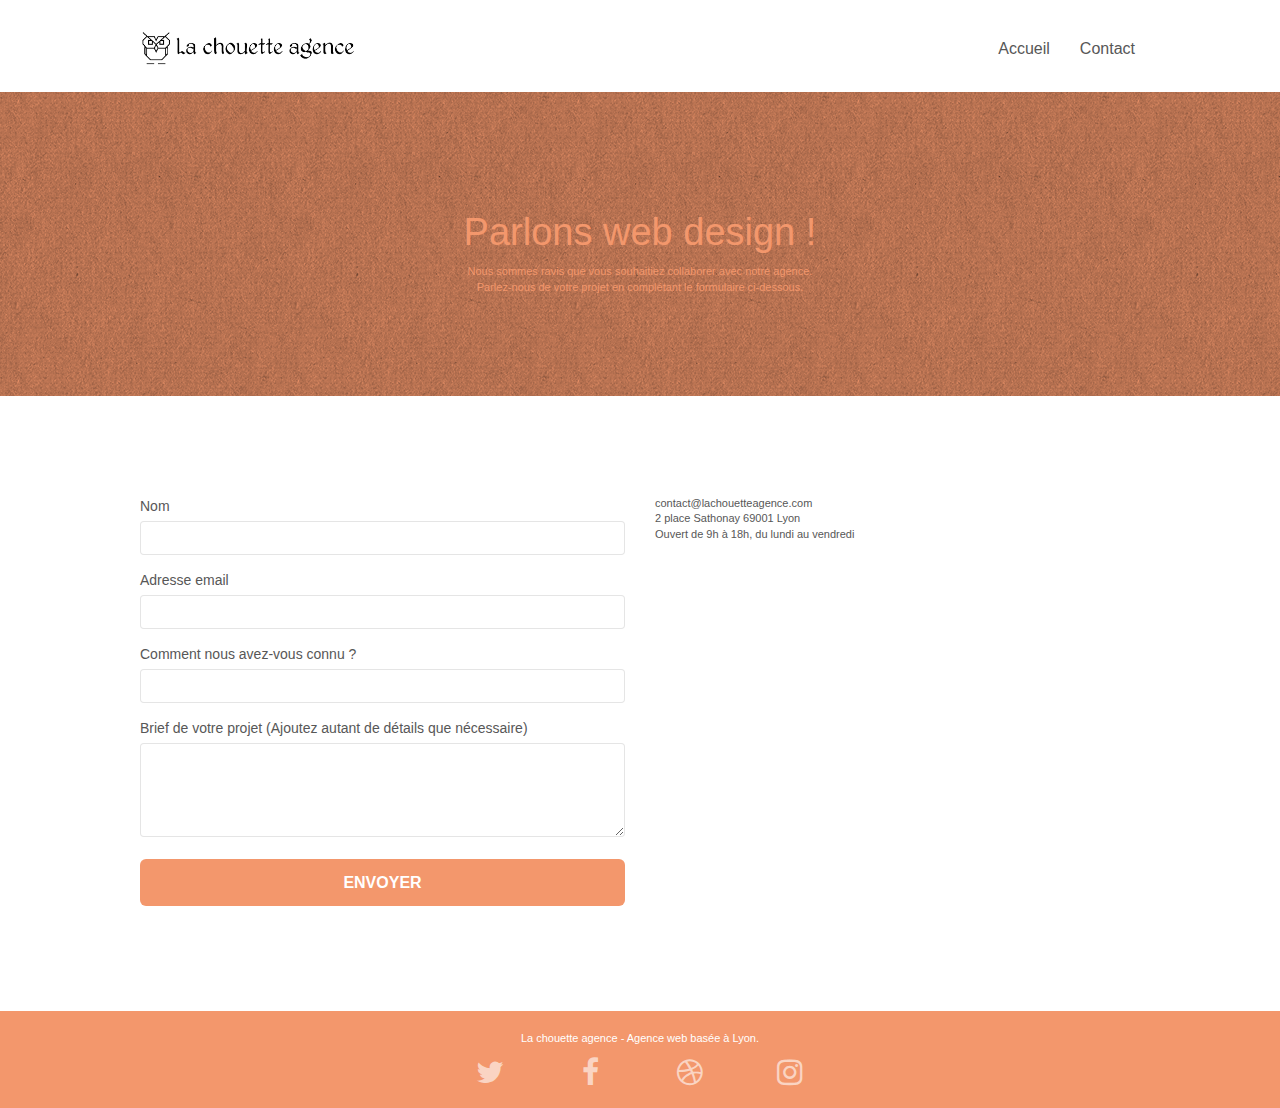
==== contact.html @ 4796e530 "P4 ready" ====
<!doctype html>
<html lang="fr">
<head>
    <meta charset="utf-8">
    <meta name="keywords" content="La chouette agence, Entreprise webdesign Lyon, agence web design lyon, creation de site web, creation de site internet, site internet, web design, conception de site internet, creation de site vitrine">
	<meta name="description" content="Nous sommes une entreprise de Web Design situé à Lyon - Des professionels du Web Design et Illutrations. Nous proposons le meilleur service à nos clients">
    <meta name="viewport" content="width=device-width, initial-scale=1.0, viewport-fit=cover">
    <link rel="shortcut icon" type="image/png" href="favicon.jpg">
	<link rel="stylesheet" type="text/css" href="./css/bootstrap.css">
	<link rel="stylesheet" type="text/css" href="style.css">
	<link rel="stylesheet" type="text/css" href="./css/font-awesome.css">
	<link rel="stylesheet" type="text/css" href="./css/et-line.css">
	<script src="./js/jquery-2.1.0.js"></script>
	<script src="./js/bootstrap.js"></script>
	<script src="./js/blocs.js"></script>
	<script src="./js/jquery.touchSwipe.js" defer></script>
	<script src="./js/gmaps.js"></script>
    <title>Acceuil - La Chouette Agence: Entreprise webdesign Lyon</title>
<!-- Analytics -->
 
<!-- Analytics END -->
    
</head>
<body>
<!-- Principal conteneur -->
<div class="page-container">
    
<!-- bloc-0 -->
<div class="bloc bgc-white l-bloc " id="bloc-0">
	<div class="container bloc-sm">
		<nav class="navbar row">
			<div class="navbar-header">
				<a class="navbar-brand" href="index.html"><img src="img/la-chouette-agence.png" alt="atlanta web design logo" height="40" /></a>
				<button id="nav-toggle" type="button" class="ui-navbar-toggle navbar-toggle" data-toggle="collapse" data-target=".navbar-1">
					<span class="sr-only">Toggle navigation</span><span class="icon-bar"></span><span class="icon-bar"></span><span class="icon-bar"></span>
				</button>
			</div>
			<div class="collapse navbar-collapse navbar-1 special-dropdown-nav">
				<ul class="site-navigation nav navbar-nav">
					<li>
						<a href="index.html">Accueil</a>
					</li>
					<li>
					</li>
					<li>
						<a href="contact.html">Contact</a>
					</li>
				</ul>
			</div>
		</nav>
	</div>
</div>
<!-- bloc-0 END -->

<!-- bloc-6 -->
<div class="bloc bg-dots-bg bg-repeat bgc-atomic-tangerine d-bloc bloc-bg-texture texture-paper" id="bloc-6">
	<div class="container bloc-lg">
		<div class="row">
			<div class="col-sm-12">
				<h1 class="text-center hero-bloc-text tc-white">
					Parlons web design !
				</h1>
				<p class="text-center mg-lg tc-white tight-width-whitespace">
					Nous sommes ravis que vous souhaitiez collaborer avec notre agence.<br>
					Parlez-nous de votre projet en complétant le formulaire ci-dessous.
				</p>
			</div>
		</div>
	</div>
</div>
<!-- bloc-6 END -->

<!-- bloc-7 -->
<div class="bloc bgc-white l-bloc" id="bloc-7">
	<div class="container bloc-lg">
		<div class="row">
			<div class="col-sm-6">
				<form id="form_1" novalidate success-msg="Your message has been sent." fail-msg="Sorry it seems that our mail server is not responding, Sorry for the inconvenience!">
					<div class="form-group">
						<label>
							Nom
						</label>
						<input id="name" class="form-control" required />
					</div>
					<div class="form-group">
						<label>
							Adresse email
						</label>
						<input id="email" class="form-control" type="email" required />
					</div>
					<div class="form-group">
						<label>
							Comment nous avez-vous connu ?
						</label>
						<input class="form-control" type="email" required id="input_504" />
					</div>
					<div class="form-group">
						<label>
							Brief de votre projet (Ajoutez autant de détails que nécessaire)<br>
						</label><textarea id="message" class="form-control" rows="4" cols="50" required></textarea>
					</div> 
					<button class="bloc-button btn btn-lg btn-block cta-hero btn-atomic-tangerine" type="submit">
						Envoyer
					</button>
				</form>
			</div>
			<div class="col-sm-6">
				<p>
					contact@lachouetteagence.com<br>2 place Sathonay 69001 Lyon<br>Ouvert de 9h à 18h, du lundi au vendredi<br>
				</p>
			</div>
		</div>
	</div>
</div>
<!-- bloc-7 END -->

<!-- ScrollToTop Button -->
<a class="bloc-button btn btn-d scrollToTop" onclick="scrollToTarget('1')"><span class="fa fa-chevron-up"></span></a>
<!-- ScrollToTop Button END-->


<!-- Footer - bloc-8 -->
<div class="bloc bgc-atomic-tangerine d-bloc" id="bloc-8">
	<div class="container bloc-sm">
		<div class="row">
			<div class="col-sm-12">
				<p class="text-center white">
					La chouette agence - Agence web basée à Lyon.<br>
				</p>
				<div class="row row-no-gutters social">
					<div class="col-sm-3">
						<div class="text-center">
							<a class="social" href="index.html"><span class="fa fa-twitter icon-md"></span></a>
						</div>
					</div>
					<div class="col-sm-3">
						<div class="text-center">
							<a class="social" href="index.html"><span class="fa fa-facebook icon-md"></span></a>
						</div>
					</div>
					<div class="col-sm-3">
						<div class="text-center">
							<a class="social" href="index.html"><span class="fa fa-dribbble icon-md"></span></a>
						</div>
					</div>
					<div class="col-sm-3">
						<div class="text-center">
							<a class="social" href="index.html"><span class="fa fa-instagram icon-md"></span></a>
						</div>
					</div>
				</div>
			</div>
		</div>
	</div>
</div>
<!-- Footer - bloc-8 END -->

</div>
<!-- Principal conteneur END -->
    

</body>
</html>
---- style.css ----
body {
    margin: 0;
    padding: 0;
    background: #FFF;
    overflow-x: hidden;
    -webkit-font-smoothing: antialiased;
    -moz-osx-font-smoothing: grayscale;
}
/* Mes ajouts */
.comment{
    font-weight: 600;
    font-style: italic;
}
.author{
    font-size: 1.6rem;
}
/* Mes ajouts */
a,
button {
    transition: all .3s ease-in-out;
}

a:hover {
    text-decoration: none;
    cursor: pointer;
}

#page-loading-blocs-notifaction {
    position: fixed;
    top: 0;
    bottom: 0;
    width: 100%;
    z-index: 100000;
    background: #FFFFFF url("img/pageload-spinner.gif") no-repeat center center;
}

.bloc {
    width: 100%;
    clear: both;
    background: 50% 50% no-repeat;
    padding: 0 50px;
    -webkit-background-size: cover;
    -moz-background-size: cover;
    -o-background-size: cover;
    background-size: cover;
    position: relative;
}

.bloc .container {
    padding-left: 0;
    padding-right: 0;
}

.bloc-lg {
    padding: 100px 50px;
}

.bloc-md {
    padding: 50px;
}

.bloc-sm {
    padding: 20px 50px;
}

.bg-center,
.bg-l-edge,
.bg-r-edge,
.bg-t-edge,
.bg-b-edge,
.bg-tl-edge,
.bg-bl-edge,
.bg-tr-edge,
.bg-br-edge,
.bg-repeat {
    -webkit-background-size: auto!important;
    -moz-background-size: auto!important;
    -o-background-size: auto!important;
    background-size: auto!important;
}

.bg-repeat {
    background: repeat;
}

.bg-t-edge {
    background: top no-repeat;
}

.bloc-bg-texture::before {
    content: "";
    background-size: 2px 2px;
    position: absolute;
    top: 0;
    bottom: 0;
    left: 0;
    right: 0;
}

.texture-paper::before {
    background: url("img/texture-paper.png");
    background-size: 280px 280px;
}

.b-parallax {
    background-attachment: fixed;
}

.d-bloc {
    color: rgba(255, 255, 255, .7);
}

.d-bloc button:hover {
    color: rgba(255, 255, 255, .9);
}

.d-bloc .icon-round,
.d-bloc .icon-square,
.d-bloc .icon-rounded,
.d-bloc .icon-semi-rounded-a,
.d-bloc .icon-semi-rounded-b {
    border-color: rgba(255, 255, 255, .9);
}

.d-bloc .divider-h span {
    border-color: rgba(255, 255, 255, .2);
}

.d-bloc .a-btn,
.d-bloc .navbar a,
.d-bloc .navbar-brand,
.d-bloc a .icon-sm,
.d-bloc a .icon-md,
.d-bloc a .icon-lg,
.d-bloc a .icon-xl,
.d-bloc h1 a,
.d-bloc h2 a,
.d-bloc h3 a,
.d-bloc h4 a,
.d-bloc h5 a,
.d-bloc h6 a,
.d-bloc p a {
    color: rgba(255, 255, 255, .6);
}

.d-bloc .a-btn:hover,
.d-bloc .navbar a:hover,
.d-bloc .navbar-brand:hover,
.d-bloc a:hover .icon-sm,
.d-bloc a:hover .icon-md,
.d-bloc a:hover .icon-lg,
.d-bloc a:hover .icon-xl,
.d-bloc h1 a:hover,
.d-bloc h2 a:hover,
.d-bloc h3 a:hover,
.d-bloc h4 a:hover,
.d-bloc h5 a:hover,
.d-bloc h6 a:hover,
.d-bloc p a:hover {
    color: rgba(255, 255, 255, 1);
}

.d-bloc .navbar-toggle .icon-bar {
    background: rgba(255, 255, 255, 1);
}

.d-bloc .btn-wire,
.d-bloc .btn-wire:hover {
    color: rgba(255, 255, 255, 1);
    border-color: rgba(255, 255, 255, 1);
}

.d-bloc .panel {
    color: rgba(0, 0, 0, .5);
}

.d-bloc .panel button:hover {
    color: rgba(0, 0, 0, .7);
}

.d-bloc .panel icon {
    border-color: rgba(0, 0, 0, .7);
}

.d-bloc .panel .divider-h span {
    border-color: rgba(0, 0, 0, .1);
}

.d-bloc .panel .a-btn {
    color: rgba(0, 0, 0, .6);
}

.d-bloc .panel .a-btn:hover {
    color: rgba(0, 0, 0, 1);
}

.d-bloc .panel .btn-wire,
.d-bloc .panel .btn-wire:hover {
    color: rgba(0, 0, 0, .7);
    border-color: rgba(0, 0, 0, .3);
}

.d-bloc .panel,
.l-bloc {
    color: rgba(0, 0, 0, .5);
}

.d-bloc .panel button:hover,
.l-bloc button:hover {
    color: rgba(0, 0, 0, .7);
}

.l-bloc .icon-round,
.l-bloc .icon-square,
.l-bloc .icon-rounded,
.l-bloc .icon-semi-rounded-a,
.l-bloc .icon-semi-rounded-b {
    border-color: rgba(0, 0, 0, .7);
}

.d-bloc .panel .divider-h span,
.l-bloc .divider-h span {
    border-color: rgba(0, 0, 0, .1);
}

.d-bloc .panel .a-btn,
.l-bloc .a-btn,
.l-bloc .navbar a,
.l-bloc .navbar-brand,
.l-bloc a .icon-sm,
.l-bloc a .icon-md,
.l-bloc a .icon-lg,
.l-bloc a .icon-xl,
.l-bloc h1 a,
.l-bloc h2 a,
.l-bloc h3 a,
.l-bloc h4 a,
.l-bloc h5 a,
.l-bloc h6 a,
.l-bloc p a {
    color: rgba(0, 0, 0, .6);
}

.d-bloc .panel .a-btn:hover,
.l-bloc .a-btn:hover,
.l-bloc .navbar a:hover,
.l-bloc .navbar-brand:hover,
.l-bloc a:hover .icon-sm,
.l-bloc a:hover .icon-md,
.l-bloc a:hover .icon-lg,
.l-bloc a:hover .icon-xl,
.l-bloc h1 a:hover,
.l-bloc h2 a:hover,
.l-bloc h3 a:hover,
.l-bloc h4 a:hover,
.l-bloc h5 a:hover,
.l-bloc h6 a:hover,
.l-bloc p a:hover {
    color: rgba(0, 0, 0, 1);
}

.l-bloc .navbar-toggle .icon-bar {
    color: rgba(0, 0, 0, .6);
}

.d-bloc .panel .btn-wire,
.d-bloc .panel .btn-wire:hover,
.l-bloc .btn-wire,
.l-bloc .btn-wire:hover {
    color: rgba(0, 0, 0, .7);
    border-color: rgba(0, 0, 0, .3);
}

.voffset {
    margin-top: 30px;
}

.voffset-lg {
    margin-top: 80px;
}

.row-no-gutters {
    margin-right: 0;
    margin-left: 0;
}

.row.row-no-gutters > [class^="col-"],
.row.row-no-gutters > [class*=" col-"] {
    padding-right: 0;
    padding-left: 0;
}

#bloc-1-hero h1 {
    font-size: 32px;
}

.navbar {
    margin-bottom: 0;
    z-index: 1;
}

.navbar-brand {
    height: auto;
    padding: 3px 15px;
    font-size: 25px;
    font-weight: normal;
    font-weight: 600;
    line-height: 44px;
}

.navbar-brand img {
    max-height: 200px;
    margin: 0 5px 0 0;
    display: inline;
}

.navbar-brand img[src$=svg] {
    min-width: 100px;
}

.nav-center .navbar-brand img {
    margin: 0;
}

.navbar .nav {
    padding-top: 2px;
    margin-right: -16px;
    float: right;
    z-index: 1;
}

.nav > li {
    float: left;
    margin-top: 4px;
    font-size: 16px;
}

.navbar-nav .open .dropdown-menu > li > a {
    text-align: inherit;
}

.nav > li a:hover,
.nav > li a:focus {
    background: transparent;
}

.navbar-toggle {
    margin: 10px 10px 0 0;
    border: 0px;
}

.navbar-toggle:hover {
    background: transparent!important;
}

.navbar-toggle .icon-bar {
    background-color: rgba(0, 0, 0, .5);
    width: 26px;
}

.nav-invert .navbar .nav {
    float: left;
}

.nav-invert .navbar-header,
.nav-invert .navbar-brand {
    float: right;
    position: relative;
    z-index: 2;
}

@media (min-width: 768px) {
    .site-navigation {
        position: absolute;
        top: 50%;
        right: 20px;
        transform: translate(0, -50%);
        -webkit-transform: translateY(-50%);
    }
    .nav > li .dropdown-menu a,
    .nav > li .dropdown-menu a:hover {
        color: #484848;
    }
    .nav-invert .site-navigation {
        left: 0;
        right: 0;
    }
    .nav-center {
        text-align: center;
    }
    .nav-center .navbar-header {
        width: 100%;
    }
    .nav-center .navbar-header,
    .nav-center .navbar-brand,
    .nav-center .nav > li {
        float: none;
        display: inline-block;
    }
    .nav-center .site-navigation {
        position: relative;
        width: 100%;
        right: 0;
        margin-right: 0px;
        margin-top: 20px;
    }
    .nav-center.mini-nav .navbar-toggle {
        float: none;
        margin: 10px auto 0;
    }
}

.nav > li > .dropdown a {
    background: none!important;
    display: block;
    padding: 14px 15px;
}

nav .caret {
    margin: 0 5px;
}

.dropdown-menu .dropdown-menu {
    top: -8px;
    left: 100%;
}

.dropdown-menu .dropmenu-flow-right {
    top: 100%;
    left: 0;
    margin-left: -1px;
    border-top-left-radius: 0;
    border-top-right-radius: 0;
}

.dropdown-menu .dropdown span {
    border: 4px solid black;
    border-top-color: transparent;
    border-right-color: transparent;
    border-bottom-color: transparent;
    margin: 6px -5px 0 0!important;
    float: right;
}

.mg-md {
    margin-top: 10px;
    margin-bottom: 20px;
}

.mg-lg {
    margin-top: 10px;
    margin-bottom: 40px;
}

.btn {
    margin: 0 5px 5px 0;
}

.btn.pull-right {
    margin: 0 0 5px 5px;
}

.btn-d,
.btn-d:hover,
.btn-d:focus {
    color: #FFF;
    background: rgba(0, 0, 0, .3);
}

button {
    outline: none!important;
}

.btn-rd {
    border-radius: 40px;
}

.btn-clean {
    border: 1px solid rgba(0, 0, 0, .08);
    border-bottom-color: rgba(0, 0, 0, .1);
    text-shadow: 0 1px 0 rgba(0, 0, 1, .1);
    box-shadow: 0 1px 3px rgba(0, 0, 1, .25), inset 0 1px 0 0 rgba(255, 255, 255, .15);
}

.icon-md {
    font-size: 30px!important;
}

.icon-lg {
    font-size: 60px!important;
}

.sm-shadow {
    text-shadow: 0 1px 2px rgba(0, 0, 0, .3);
}

.panel-sq,
.panel-sq .panel-heading,
.panel-sq .panel-footer {
    border-radius: 0;
}

.panel-rd {
    border-radius: 30px;
}

.panel-rd .panel-heading {
    border-radius: 29px 29px 0 0;
}

.panel-rd .panel-footer {
    border-radius: 0 0 29px 29px;
}

.form-control {
    border-color: rgba(0, 0, 0, .1);
    box-shadow: none;
}

.scrollToTop {
    width: 40px;
    height: 40px;
    position: fixed;
    bottom: 20px;
    right: 20px;
    opacity: 0;
    z-index: 500;
    transition: all .3s ease-in-out;
}

.scrollToTop span {
    margin-top: 6px;
}

.showScrollTop {
    font-size: 14px;
    opacity: 1;
}

a[data-lightbox] {
    position: relative;
    display: block;
    text-align: center;
}

a[data-lightbox]:hover::before {
    content: "+";
    font-family: "HelveticaNeue-Light", "Helvetica Neue Light", "Helvetica Neue", Helvetica, Arial;
    font-size: 32px;
    width: 50px;
    height: 50px;
    margin-left: -25px;
    border-radius: 50%;
    background: rgba(0, 0, 0, .6);
    color: #FFF;
    font-weight: 100;
    z-index: 1;
    position: absolute;
    top: 50%;
    transform: translateY(-50%);
    -webkit-transform: translateY(-50%);
}

a[data-lightbox]:hover img {
    opacity: 0.6;
    -webkit-animation-fill-mode: none;
    animation-fill-mode: none;
}

#lightbox-modal {
    display: flex;
    align-items: center;
}

#lightbox-modal .modal-dialog {
    width: 90%;
    max-width: 900px;
    margin: 0 auto 0;
}

#lightbox-modal .modal-dialog img {
    max-height: 90vh;
    margin: 0 auto;
}

.lightbox-caption {
    padding: 20px;
    color: #FFF;
    background: rgba(0, 0, 0, .5);
    position: absolute;
    left: 15px;
    right: 15px;
    bottom: 5px;
}

.close-lightbox {
    color: #FFF;
    font-size: 30px;
    position: absolute;
    top: 20px;
    right: 20px;
    z-index: 20;
    background: rgba(0, 0, 0, .5);
    border: none;
    line-height: 30px;
    padding: 0 9px 5px;
    opacity: 0.3;
}

.close-lightbox:hover,
.next-lightbox:hover,
.prev-lightbox:hover {
    opacity: 1.0;
    color: #FFF;
}

.next-lightbox,
.prev-lightbox {
    font-size: 20px;
    color: rgba(255, 255, 255, .9);
    background: rgba(0, 0, 0, .5);
    transition: all .2s ease-in-out;
    position: absolute;
    top: 45%;
    z-index: 1;
    opacity: 0.4;
}

.next-lightbox {
    padding: 6px 8px 1px 13px;
    right: 25px;
}

.prev-lightbox {
    padding: 6px 13px 1px 10px;
    left: 25px;
}

.snapshot-lb .modal-body {
    padding-bottom: 45px;
}

.snapshot-lb .lightbox-caption {
    padding: 0;
    color: rgba(0, 0, 0, .5);
    background: none;
}

h1,
h2,
h3,
h4,
h5,
h6,
p,
label,
.btn,
a {
    font-family: "helvetica";
    font-weight: 400;
    color: #575757!important;
}

.container {
    max-width: 1000px;
}

.hero-bloc-text {
    font-size: 38px;
}

.hero-bloc-text-sub {
    font-size: 36px;
}

.statement-bloc-text {
    line-height: 26px;
    font-style: italic;
    font-size: 20px;
    text-align: center;
    font-weight: lighter;
    max-width: 520px;
    margin: auto auto auto auto;
}

p {
    font-size: 11px;
}

.tight-width-whitespace {
    max-width: 600px;
    margin: auto auto auto auto;
}

.h1 {
    font-size: 20px;
    font-family: "Open Sans";
}

.cta-hero {
    margin-top: 22px;
    color: #FFFFFF!important;
    text-transform: uppercase;
    padding: 12px 28px 12px 28px;
    font-size: 16px;
    font-weight: 700;
}

.social {
    max-width: 400px;
    margin: auto auto auto auto;
}

h2 {
    font-size: 22px;
    line-height: 1.4em;
}

h3 {
    font-size: 15px;
    text-transform: uppercase;
    font-weight: 700;
    color: #333333!important;
}

.med-width-whitespace {
    max-width: 800px;
    margin: auto auto auto auto;
    box-shadow: 0px 0px 0px #000000;
}

h1 {
    color: #333333!important;
}

h4 {
    color: #333333!important;
}

.icons {
    margin-bottom: 14px;
    margin-top: 24px;
}

.white {
    color: #FFFFFF!important;
}

.portfolio-thumb {
    margin-bottom: 24px;
}

.portfolio-row {
    margin-bottom: 44px;
    margin-top: 50px;
}

.avatar {
    box-shadow: 0px 4px 9px rgba(0, 0, 0, 0.3);
}

.black-background {
    background-color: rgba(165, 147, 99, 0.7);
    padding: 40px 40px 40px 40px;
}

.bold-link {
    font-weight: 900;
    text-decoration: underline!important;
}

.bgc-white {
    background-color: #FFFFFF;
}

.bgc-dark-slate-blue {
    background-color: #364577;
}

.bgc-atomic-tangerine {
    background-color: #F3976C;
}

.tc-white {
    color: #F3976C!important;
}

.btn-atomic-tangerine {
    background: #F3976C;
    color: #FFFFFF!important;
}

.btn-atomic-tangerine:hover {
    background: #c27956!important;
    color: #FFFFFF!important;
}

.ltc-white {
    color: #FFFFFF!important;
}

.ltc-white:hover {
    color: #cccccc!important;
}

.ltc-atomic-tangerine {
    color: #F3976C!important;
}

.ltc-atomic-tangerine:hover {
    color: #c27956!important;
}

.icon-dark-slate-blue {
    color: #364577!important;
    border-color: #364577!important;
}

.bg-dots-bg {
    background-image: url("img/dots-bg.png");
}

.bg-lines-h2-bg {
    background-image: url("img/lines-h2-bg.png");
}

.bg-banniere {
    background-image: url("img/la-chouette-agence-banniere-min.jpg");
}

.bg-presentation {
    background-image: url("img/image-de-presentation-min.jpg");
}

@media (max-width: 1024px) {
    .bloc {
        padding-left: 20px;
        padding-right: 20px;
    }
    .bloc.full-width-bloc,
    .bloc-tile-2.full-width-bloc .container,
    .bloc-tile-3.full-width-bloc .container,
    .bloc-tile-4.full-width-bloc .container {
        padding-left: 0;
        padding-right: 0;
    }
}

@media (max-width: 992px) and (min-width: 768px) {
    .navbar .nav {
        max-width: 80%
    }
    .nav-center.navbar .nav {
        max-width: 100%
    }
}

@media only screen and (min-device-width: 768px) and (max-device-width: 1024px) and (orientation: landscape) {
    .b-parallax {
        background-attachment: scroll;
    }
}

@media only screen and (min-device-width: 1024px) and (max-device-width: 1366px) and (-webkit-min-device-pixel-ratio: 1.5) {
    .b-parallax {
        background-attachment: scroll;
    }
}

@media (max-width: 991px) {
    .container {
        width: 100%;
    }
    .b-parallax {
        background-attachment: scroll;
    }
    .page-container,
    #hero-bloc {
        overflow-x: hidden;
        position: relative;
    }
    .bloc {
        padding-left: constant(safe-area-inset-left);
        padding-right: constant(safe-area-inset-right);
    }
    .bloc-group,
    .bloc-group .bloc {
        display: block;
        width: 100%;
    }
    .bloc-fill-screen .fill-bloc-top-edge,
    .bloc-fill-screen .fill-bloc-bottom-edge {
        padding: 0 20px;
        padding-left: constant(safe-area-inset-left);
        padding-right: constant(safe-area-inset-right);
    }
}

@media (max-width: 767px) {
    .page-container {
        overflow-x: hidden;
        position: relative;
    }
    h1,
    h2,
    h3,
    h4,
    h5,
    h6,
    p,
    #disqus_thread {
        padding-left: 10px!important;
        padding-right: 10px!important;
    }
    .b-parallax {
        background-attachment: scroll;
    }
    .navbar .nav {
        padding-top: 0;
        border-top: 1px solid rgba(0, 0, 0, .2);
        float: none!important;
    }
    .navbar.row {
        margin-left: 0;
        margin-right: 0;
    }
    .site-navigation {
        position: inherit;
        transform: none;
        -webkit-transform: none;
        -ms-transform: none;
    }
    .nav > li {
        margin-top: 0;
        border-bottom: 1px solid rgba(0, 0, 0, .1);
        background: rgba(0, 0, 0, .05);
        text-align: left;
        padding-left: 15px;
        width: 100%;
    }
    .nav > li:hover {
        background: rgba(0, 0, 0, .08);
    }
    .dropdown .dropdown a .caret {
        float: none;
        margin: 5px 0 0 10px!important;
        border: 4px solid black;
        border-bottom-color: transparent;
        border-right-color: transparent;
        border-left-color: transparent;
    }
    #hero-bloc .navbar .nav {
        background: rgba(0, 0, 0, .8);
    }
    #hero-bloc .navbar .nav a {
        color: rgba(255, 255, 255, .6);
    }
    .hero {
        padding: 50px 0;
    }
    .hero-nav {
        left: -1px;
        right: -1px;
    }
    .navbar-collapse {
        padding: 0;
        overflow-x: hidden;
        -webkit-box-shadow: none;
        box-shadow: none;
    }
    .navbar-brand img {
        max-height: 40px;
        width: auto;
    }
    .nav-invert .navbar-header {
        float: none;
        width: 100%;
    }
    .nav-invert .navbar-toggle {
        float: left;
        margin-left: 10px;
    }
    .bloc {
        padding-left: 0;
        padding-right: 0;
    }
    .bloc-xxl,
    .bloc-xl,
    .bloc-lg {
        padding: 40px 0;
    }
    .bloc-sm,
    .bloc-md {
        padding-left: 0;
        padding-right: 0;
    }
    .bloc-tile-2 .container,
    .bloc-tile-3 .container,
    .bloc-tile-4 .container,
    .bloc-fill-screen .fill-bloc-top-edge,
    .bloc-fill-screen .fill-bloc-bottom-edge {
        padding-left: 0;
        padding-right: 0;
    }
    .a-block {
        padding: 0 10px;
    }
    .btn-dwn {
        display: none;
    }
    .voffset {
        margin-top: 5px;
    }
    .voffset-md {
        margin-top: 20px;
    }
    .voffset-lg {
        margin-top: 30px;
    }
    form {
        padding: 5px;
    }
    .close-lightbox {
        display: inline-block;
    }
    .blocsapp-device-iphone5 {
        background-size: 216px 425px;
        padding-top: 60px;
        width: 216px;
        height: 425px;
    }
    .blocsapp-device-iphone5 img {
        width: 180px;
        height: 320px;
    }
}

@media (max-width: 400px) {
    .bloc {
        padding-left: 0;
        padding-right: 0;
    }
}

@media (max-width: 767px) {
    .bloc-mob-center-text {
        text-align: center;
    }
}
---- css/et-line.css ----
@font-face {
    font-family: et-line;
    src: url(../fonts/et-line.eot);
    src: url(../fonts/et-line.eot?#iefix) format('embedded-opentype'), url(../fonts/et-line.woff) format('woff'), url(../fonts/et-line.ttf) format('truetype'), url(../fonts/et-line.svg#et-line) format('svg');
    font-weight: 400;
    font-style: normal
}

.et-icon-adjustments,
.et-icon-alarmclock,
.et-icon-anchor,
.et-icon-aperture,
.et-icon-attachment,
.et-icon-bargraph,
.et-icon-basket,
.et-icon-beaker,
.et-icon-bike,
.et-icon-book-open,
.et-icon-briefcase,
.et-icon-browser,
.et-icon-calendar,
.et-icon-camera,
.et-icon-caution,
.et-icon-chat,
.et-icon-circle-compass,
.et-icon-clipboard,
.et-icon-clock,
.et-icon-cloud,
.et-icon-compass,
.et-icon-desktop,
.et-icon-dial,
.et-icon-document,
.et-icon-documents,
.et-icon-download,
.et-icon-dribbble,
.et-icon-edit,
.et-icon-envelope,
.et-icon-expand,
.et-icon-facebook,
.et-icon-flag,
.et-icon-focus,
.et-icon-gears,
.et-icon-genius,
.et-icon-gift,
.et-icon-global,
.et-icon-globe,
.et-icon-googleplus,
.et-icon-grid,
.et-icon-happy,
.et-icon-hazardous,
.et-icon-heart,
.et-icon-hotairballoon,
.et-icon-hourglass,
.et-icon-key,
.et-icon-laptop,
.et-icon-layers,
.et-icon-lifesaver,
.et-icon-lightbulb,
.et-icon-linegraph,
.et-icon-linkedin,
.et-icon-lock,
.et-icon-magnifying-glass,
.et-icon-map,
.et-icon-map-pin,
.et-icon-megaphone,
.et-icon-mic,
.et-icon-mobile,
.et-icon-newspaper,
.et-icon-notebook,
.et-icon-paintbrush,
.et-icon-paperclip,
.et-icon-pencil,
.et-icon-phone,
.et-icon-picture,
.et-icon-pictures,
.et-icon-piechart,
.et-icon-presentation,
.et-icon-pricetags,
.et-icon-printer,
.et-icon-profile-female,
.et-icon-profile-male,
.et-icon-puzzle,
.et-icon-quote,
.et-icon-recycle,
.et-icon-refresh,
.et-icon-ribbon,
.et-icon-rss,
.et-icon-sad,
.et-icon-scissors,
.et-icon-scope,
.et-icon-search,
.et-icon-shield,
.et-icon-speedometer,
.et-icon-strategy,
.et-icon-streetsign,
.et-icon-tablet,
.et-icon-target,
.et-icon-telescope,
.et-icon-toolbox,
.et-icon-tools,
.et-icon-tools-2,
.et-icon-trophy,
.et-icon-tumblr,
.et-icon-twitter,
.et-icon-upload,
.et-icon-video,
.et-icon-wallet,
.et-icon-wine {
    font-family: et-line;
    speak: none;
    font-style: normal;
    font-weight: 400;
    font-variant: normal;
    text-transform: none;
    line-height: 1;
    -webkit-font-smoothing: antialiased;
    -moz-osx-font-smoothing: grayscale;
    display: inline-block
}

.et-icon-mobile:before {
    content: "\e000"
}

.et-icon-laptop:before {
    content: "\e001"
}

.et-icon-desktop:before {
    content: "\e002"
}

.et-icon-tablet:before {
    content: "\e003"
}

.et-icon-phone:before {
    content: "\e004"
}

.et-icon-document:before {
    content: "\e005"
}

.et-icon-documents:before {
    content: "\e006"
}

.et-icon-search:before {
    content: "\e007"
}

.et-icon-clipboard:before {
    content: "\e008"
}

.et-icon-newspaper:before {
    content: "\e009"
}

.et-icon-notebook:before {
    content: "\e00a"
}

.et-icon-book-open:before {
    content: "\e00b"
}

.et-icon-browser:before {
    content: "\e00c"
}

.et-icon-calendar:before {
    content: "\e00d"
}

.et-icon-presentation:before {
    content: "\e00e"
}

.et-icon-picture:before {
    content: "\e00f"
}

.et-icon-pictures:before {
    content: "\e010"
}

.et-icon-video:before {
    content: "\e011"
}

.et-icon-camera:before {
    content: "\e012"
}

.et-icon-printer:before {
    content: "\e013"
}

.et-icon-toolbox:before {
    content: "\e014"
}

.et-icon-briefcase:before {
    content: "\e015"
}

.et-icon-wallet:before {
    content: "\e016"
}

.et-icon-gift:before {
    content: "\e017"
}

.et-icon-bargraph:before {
    content: "\e018"
}

.et-icon-grid:before {
    content: "\e019"
}

.et-icon-expand:before {
    content: "\e01a"
}

.et-icon-focus:before {
    content: "\e01b"
}

.et-icon-edit:before {
    content: "\e01c"
}

.et-icon-adjustments:before {
    content: "\e01d"
}

.et-icon-ribbon:before {
    content: "\e01e"
}

.et-icon-hourglass:before {
    content: "\e01f"
}

.et-icon-lock:before {
    content: "\e020"
}

.et-icon-megaphone:before {
    content: "\e021"
}

.et-icon-shield:before {
    content: "\e022"
}

.et-icon-trophy:before {
    content: "\e023"
}

.et-icon-flag:before {
    content: "\e024"
}

.et-icon-map:before {
    content: "\e025"
}

.et-icon-puzzle:before {
    content: "\e026"
}

.et-icon-basket:before {
    content: "\e027"
}

.et-icon-envelope:before {
    content: "\e028"
}

.et-icon-streetsign:before {
    content: "\e029"
}

.et-icon-telescope:before {
    content: "\e02a"
}

.et-icon-gears:before {
    content: "\e02b"
}

.et-icon-key:before {
    content: "\e02c"
}

.et-icon-paperclip:before {
    content: "\e02d"
}

.et-icon-attachment:before {
    content: "\e02e"
}

.et-icon-pricetags:before {
    content: "\e02f"
}

.et-icon-lightbulb:before {
    content: "\e030"
}

.et-icon-layers:before {
    content: "\e031"
}

.et-icon-pencil:before {
    content: "\e032"
}

.et-icon-tools:before {
    content: "\e033"
}

.et-icon-tools-2:before {
    content: "\e034"
}

.et-icon-scissors:before {
    content: "\e035"
}

.et-icon-paintbrush:before {
    content: "\e036"
}

.et-icon-magnifying-glass:before {
    content: "\e037"
}

.et-icon-circle-compass:before {
    content: "\e038"
}

.et-icon-linegraph:before {
    content: "\e039"
}

.et-icon-mic:before {
    content: "\e03a"
}

.et-icon-strategy:before {
    content: "\e03b"
}

.et-icon-beaker:before {
    content: "\e03c"
}

.et-icon-caution:before {
    content: "\e03d"
}

.et-icon-recycle:before {
    content: "\e03e"
}

.et-icon-anchor:before {
    content: "\e03f"
}

.et-icon-profile-male:before {
    content: "\e040"
}

.et-icon-profile-female:before {
    content: "\e041"
}

.et-icon-bike:before {
    content: "\e042"
}

.et-icon-wine:before {
    content: "\e043"
}

.et-icon-hotairballoon:before {
    content: "\e044"
}

.et-icon-globe:before {
    content: "\e045"
}

.et-icon-genius:before {
    content: "\e046"
}

.et-icon-map-pin:before {
    content: "\e047"
}

.et-icon-dial:before {
    content: "\e048"
}

.et-icon-chat:before {
    content: "\e049"
}

.et-icon-heart:before {
    content: "\e04a"
}

.et-icon-cloud:before {
    content: "\e04b"
}

.et-icon-upload:before {
    content: "\e04c"
}

.et-icon-download:before {
    content: "\e04d"
}

.et-icon-target:before {
    content: "\e04e"
}

.et-icon-hazardous:before {
    content: "\e04f"
}

.et-icon-piechart:before {
    content: "\e050"
}

.et-icon-speedometer:before {
    content: "\e051"
}

.et-icon-global:before {
    content: "\e052"
}

.et-icon-compass:before {
    content: "\e053"
}

.et-icon-lifesaver:before {
    content: "\e054"
}

.et-icon-clock:before {
    content: "\e055"
}

.et-icon-aperture:before {
    content: "\e056"
}

.et-icon-quote:before {
    content: "\e057"
}

.et-icon-scope:before {
    content: "\e058"
}

.et-icon-alarmclock:before {
    content: "\e059"
}

.et-icon-refresh:before {
    content: "\e05a"
}

.et-icon-happy:before {
    content: "\e05b"
}

.et-icon-sad:before {
    content: "\e05c"
}

.et-icon-facebook:before {
    content: "\e05d"
}

.et-icon-twitter:before {
    content: "\e05e"
}

.et-icon-googleplus:before {
    content: "\e05f"
}

.et-icon-rss:before {
    content: "\e060"
}

.et-icon-tumblr:before {
    content: "\e061"
}

.et-icon-linkedin:before {
    content: "\e062"
}

.et-icon-dribbble:before {
    content: "\e063"
}
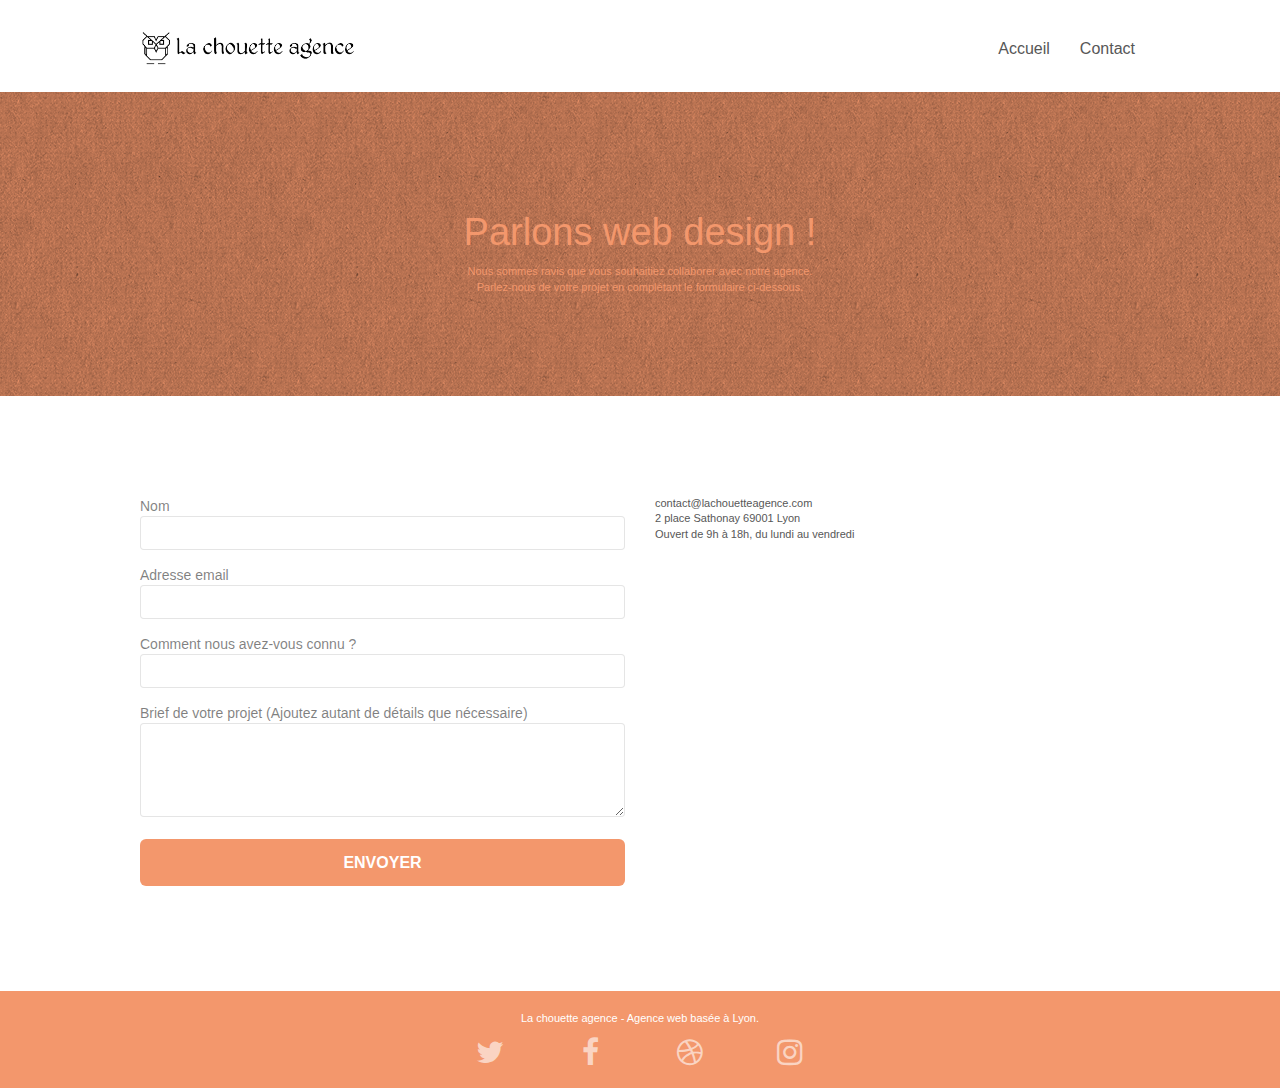
==== commit d1528d60: "Apperçu des modification de la page contact" ====
--- a/contact.html
+++ b/contact.html
@@ -15,7 +15,7 @@
 	<script src="./js/blocs.js"></script>
 	<script src="./js/jquery.touchSwipe.js" defer></script>
 	<script src="./js/gmaps.js"></script>
-    <title>Acceuil - La Chouette Agence: Entreprise webdesign Lyon</title>
+    <title>Contact - La Chouette Agence: Entreprise webdesign Lyon</title>
 <!-- Analytics -->
  
 <!-- Analytics END -->
@@ -75,29 +75,18 @@
 	<div class="container bloc-lg">
 		<div class="row">
 			<div class="col-sm-6">
-				<form id="form_1" novalidate success-msg="Your message has been sent." fail-msg="Sorry it seems that our mail server is not responding, Sorry for the inconvenience!">
+				<form id="form_1" action="./includes/form_1.php" method="POST" novalidate success-msg="Your message has been sent." fail-msg="Sorry it seems that our mail server is not responding, Sorry for the inconvenience!">
 					<div class="form-group">
-						<label>
-							Nom
-						</label>
-						<input id="name" class="form-control" required />
+						Nom <input id="name" class="form-control" required/>
 					</div>
 					<div class="form-group">
-						<label>
-							Adresse email
-						</label>
-						<input id="email" class="form-control" type="email" required />
+						Adresse email <input id="email" class="form-control" type="email" required />
 					</div>
 					<div class="form-group">
-						<label>
-							Comment nous avez-vous connu ?
-						</label>
-						<input class="form-control" type="email" required id="input_504" />
+						Comment nous avez-vous connu ? <input class="form-control" type="email" required id="input_504" />
 					</div>
 					<div class="form-group">
-						<label>
-							Brief de votre projet (Ajoutez autant de détails que nécessaire)<br>
-						</label><textarea id="message" class="form-control" rows="4" cols="50" required></textarea>
+						Brief de votre projet (Ajoutez autant de détails que nécessaire)<br><textarea id="message" class="form-control" rows="4" cols="50" required></textarea>
 					</div> 
 					<button class="bloc-button btn btn-lg btn-block cta-hero btn-atomic-tangerine" type="submit">
 						Envoyer
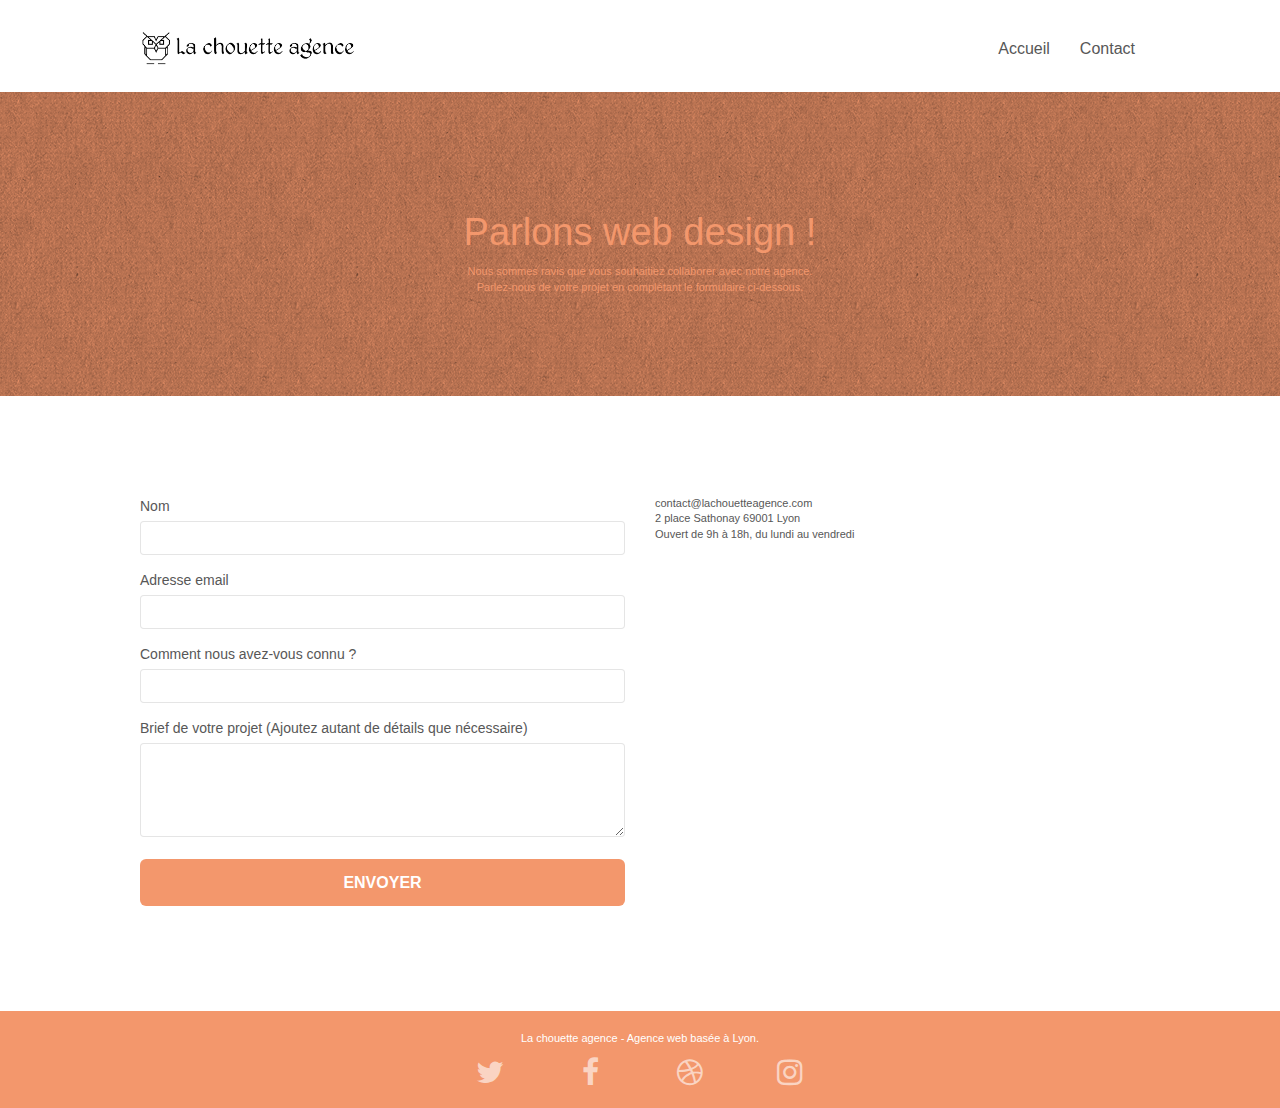
==== commit de6bea1c: "P4 Update" ====
--- a/contact.html
+++ b/contact.html
@@ -75,18 +75,22 @@
 	<div class="container bloc-lg">
 		<div class="row">
 			<div class="col-sm-6">
-				<form id="form_1" action="./includes/form_1.php" method="POST" novalidate success-msg="Your message has been sent." fail-msg="Sorry it seems that our mail server is not responding, Sorry for the inconvenience!">
+				<form action="./includes/form_1.php" method="POST">
 					<div class="form-group">
-						Nom <input id="name" class="form-control" required/>
+						<label for="name">Nom</label>
+						<input id="name" class="form-control" required />
 					</div>
 					<div class="form-group">
-						Adresse email <input id="email" class="form-control" type="email" required />
+						<label for="email">Adresse email</label>
+						<input id="email" class="form-control" type="email" required />
 					</div>
 					<div class="form-group">
-						Comment nous avez-vous connu ? <input class="form-control" type="email" required id="input_504" />
+						<label for="input_504">Comment nous avez-vous connu ?</label>
+						<input class="form-control" type="text" required id="input_504" />
 					</div>
 					<div class="form-group">
-						Brief de votre projet (Ajoutez autant de détails que nécessaire)<br><textarea id="message" class="form-control" rows="4" cols="50" required></textarea>
+						<label for="message">Brief de votre projet (Ajoutez autant de détails que nécessaire)<br></label>
+						<textarea id="message" class="form-control" rows="4" cols="50" required></textarea>
 					</div> 
 					<button class="bloc-button btn btn-lg btn-block cta-hero btn-atomic-tangerine" type="submit">
 						Envoyer
--- a/style.css
+++ b/style.css
@@ -855,13 +855,13 @@
     }
 }
 
-@media only screen and (min-device-width: 768px) and (max-device-width: 1024px) and (orientation: landscape) {
+@media only screen and (min-width: 768px) and (max-width: 1024px) and (orientation: landscape) {
     .b-parallax {
         background-attachment: scroll;
     }
 }
 
-@media only screen and (min-device-width: 1024px) and (max-device-width: 1366px) and (-webkit-min-device-pixel-ratio: 1.5) {
+@media only screen and (min-width: 1024px) and (max-width: 1366px) and (-webkit-min-pixel-ratio: 1.5) {
     .b-parallax {
         background-attachment: scroll;
     }
@@ -879,23 +879,7 @@
         overflow-x: hidden;
         position: relative;
     }
-    .bloc {
-        padding-left: constant(safe-area-inset-left);
-        padding-right: constant(safe-area-inset-right);
-    }
-    .bloc-group,
-    .bloc-group .bloc {
-        display: block;
-        width: 100%;
-    }
-    .bloc-fill-screen .fill-bloc-top-edge,
-    .bloc-fill-screen .fill-bloc-bottom-edge {
-        padding: 0 20px;
-        padding-left: constant(safe-area-inset-left);
-        padding-right: constant(safe-area-inset-right);
-    }
-}
-
+}
 @media (max-width: 767px) {
     .page-container {
         overflow-x: hidden;
